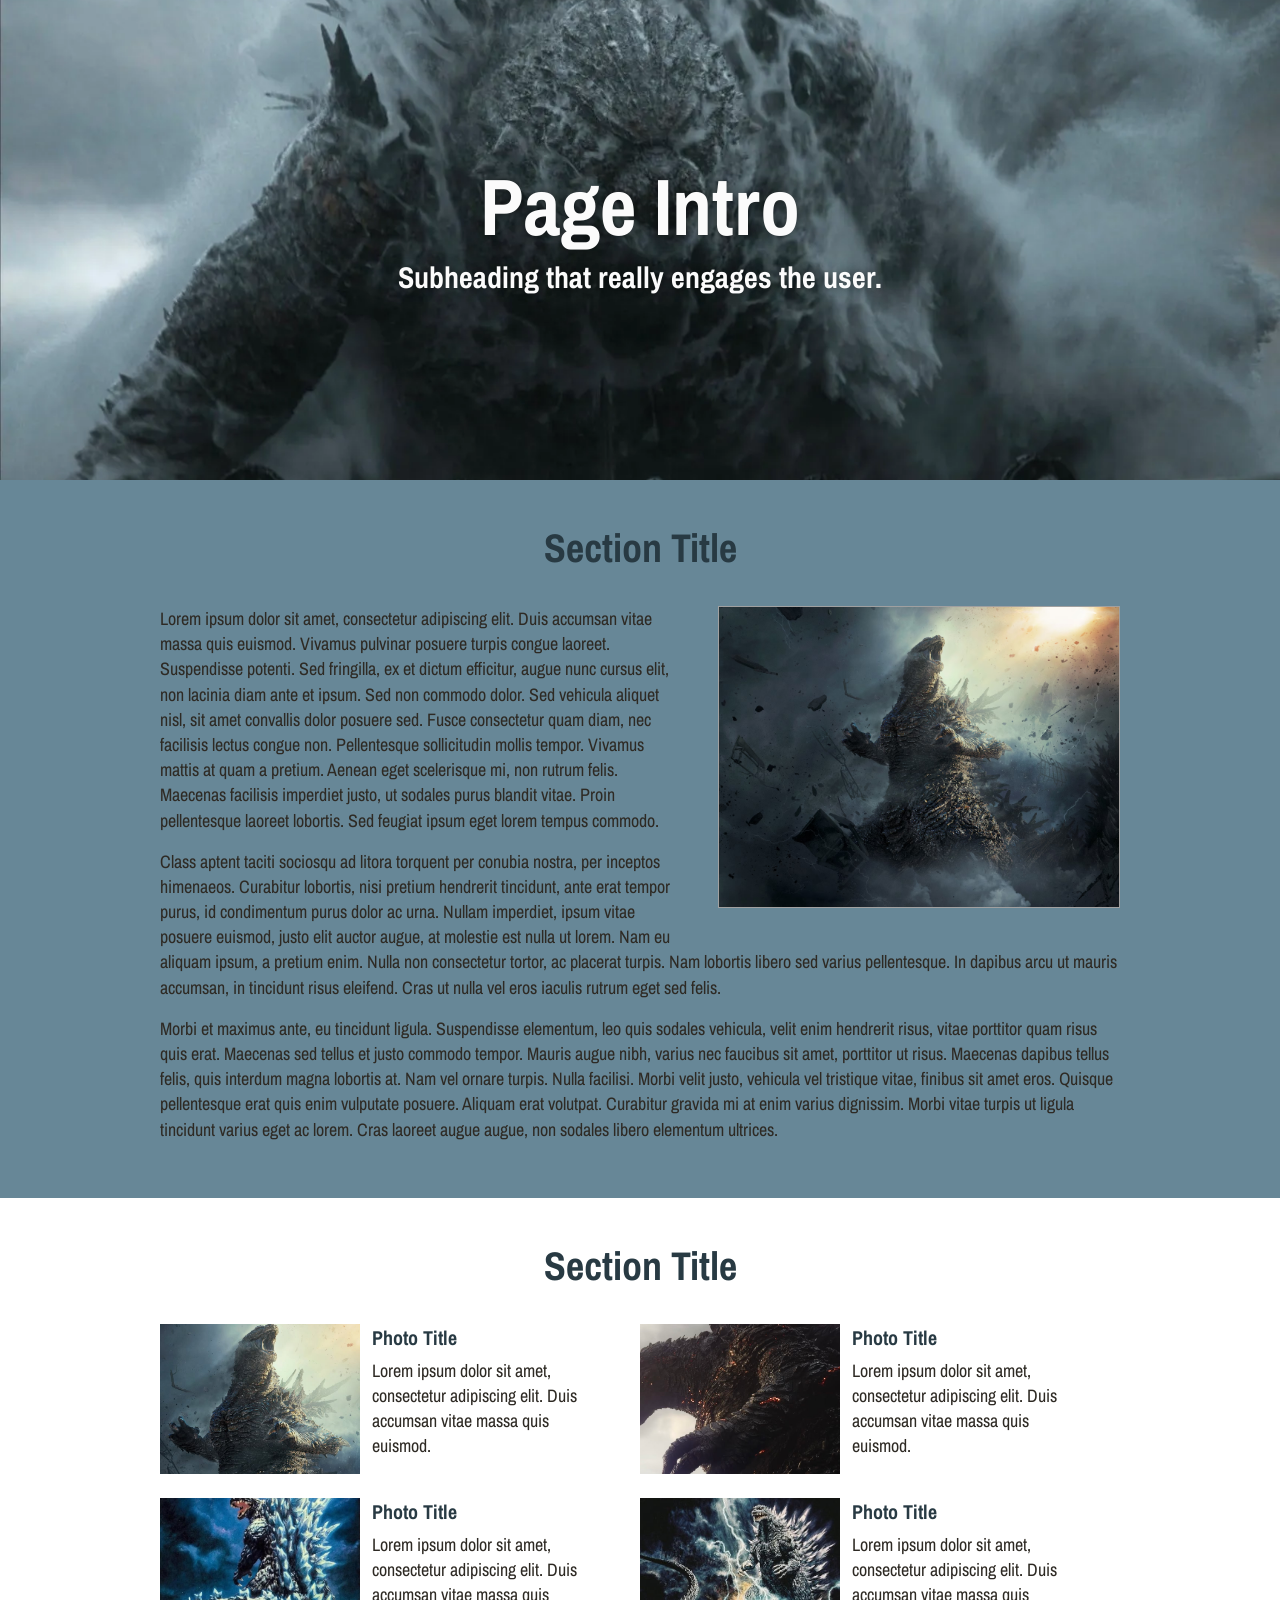
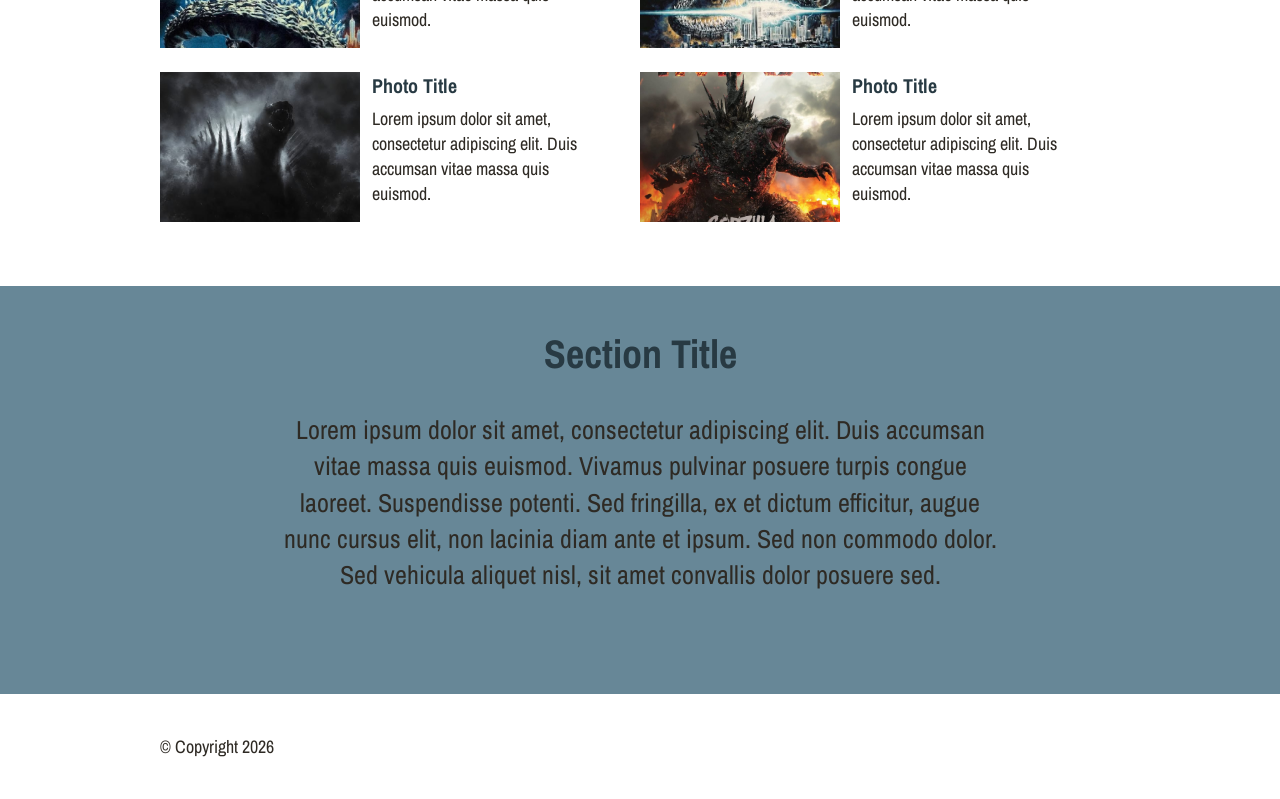
==== multi-panel-page/index.html @ 662425ad "Add files via upload" ====
<!DOCTYPE html>
<html lang="en">
    
	<head>
		<meta charset="UTF-8">
		<meta name="viewport" content="width=device-width, initial-scale=1">
		<title>HTML Tracing Exercise</title>
		<link rel="preconnect" href="https://fonts.googleapis.com">
		<link rel="preconnect" href="https://fonts.gstatic.com" crossorigin>
		<link href="https://fonts.googleapis.com/css2?family=Archivo+Narrow:ital,wght@0,400;0,700;1,400;1,700&display=swap" rel="stylesheet">
		<link rel="stylesheet" href="css/styles.css">
	</head>
	<body>
		<!---->
		<section class="intro">
			<h1>Page Intro</h1>
			<p class="subheading">Subheading that really engages the user.</p>
		</section>
		<!---->
		<section class="main-text">
			<div class="container">
				<h2>Section Title</h2>
				<p><img class="feature" src="images/feature.jpg" alt="feature photo">Lorem ipsum dolor sit amet, consectetur adipiscing elit. Duis accumsan vitae massa quis euismod. Vivamus pulvinar posuere turpis congue laoreet. Suspendisse potenti. Sed fringilla, ex et dictum efficitur, augue nunc cursus elit, non lacinia diam ante et ipsum. Sed non commodo dolor. Sed vehicula aliquet nisl, sit amet convallis dolor posuere sed. Fusce consectetur quam diam, nec facilisis lectus congue non. Pellentesque sollicitudin mollis tempor. Vivamus mattis at quam a pretium. Aenean eget scelerisque mi, non rutrum felis. Maecenas facilisis imperdiet justo, ut sodales purus blandit vitae. Proin pellentesque laoreet lobortis. Sed feugiat ipsum eget lorem tempus commodo.</p>
				<p>Class aptent taciti sociosqu ad litora torquent per conubia nostra, per inceptos himenaeos. Curabitur lobortis, nisi pretium hendrerit tincidunt, ante erat tempor purus, id condimentum purus dolor ac urna. Nullam imperdiet, ipsum vitae posuere euismod, justo elit auctor augue, at molestie est nulla ut lorem. Nam eu aliquam ipsum, a pretium enim. Nulla non consectetur tortor, ac placerat turpis. Nam lobortis libero sed varius pellentesque. In dapibus arcu ut mauris accumsan, in tincidunt risus eleifend. Cras ut nulla vel eros iaculis rutrum eget sed felis.</p>
				<p>Morbi et maximus ante, eu tincidunt ligula. Suspendisse elementum, leo quis sodales vehicula, velit enim hendrerit risus, vitae porttitor quam risus quis erat. Maecenas sed tellus et justo commodo tempor. Mauris augue nibh, varius nec faucibus sit amet, porttitor ut risus. Maecenas dapibus tellus felis, quis interdum magna lobortis at. Nam vel ornare turpis. Nulla facilisi. Morbi velit justo, vehicula vel tristique vitae, finibus sit amet eros. Quisque pellentesque erat quis enim vulputate posuere. Aliquam erat volutpat. Curabitur gravida mi at enim varius dignissim. Morbi vitae turpis ut ligula tincidunt varius eget ac lorem. Cras laoreet augue augue, non sodales libero elementum ultrices.</p>
			</div>
		</section>
        <!---->
		<section class="photos">
			<div class="container">
				<h2>Section Title</h2>
				<ul class="photo-grid">

					<li>
						<img src="images/photo1.jpg" alt="photo 1">
						<h3>Photo Title</h3>
						<p>Lorem ipsum dolor sit amet, consectetur adipiscing elit. Duis accumsan vitae massa quis euismod.</p>
					</li>

					<li>
						<img src="images/photo2.jpg" alt="photo 2">
						<h3>Photo Title</h3>
						<p>Lorem ipsum dolor sit amet, consectetur adipiscing elit. Duis accumsan vitae massa quis euismod.</p>
					</li>

					<li>
						<img src="images/photo3.jpg" alt="photo 3">
						<h3>Photo Title</h3>
						<p>Lorem ipsum dolor sit amet, consectetur adipiscing elit. Duis accumsan vitae massa quis euismod.</p>
					</li>

					<li>
						<img src="images/photo4.jpg" alt="photo 4">
						<h3>Photo Title</h3>
						<p>Lorem ipsum dolor sit amet, consectetur adipiscing elit. Duis accumsan vitae massa quis euismod.</p>
					</li>

					<li>
						<img src="images/photo5.jpg" alt="photo 5">
						<h3>Photo Title</h3>
						<p>Lorem ipsum dolor sit amet, consectetur adipiscing elit. Duis accumsan vitae massa quis euismod.</p>
					</li>

					<li>
						<img src="images/photo6.jpg" alt="photo 6">
						<h3>Photo Title</h3>
						<p>Lorem ipsum dolor sit amet, consectetur adipiscing elit. Duis accumsan vitae massa quis euismod.</p>
					</li>
                    
				</ul>
			</div>
		</section>
		<!---->
		<section class="closing">
			<div class="container">
				<h2>Section Title</h2>
				<p>Lorem ipsum dolor sit amet, consectetur adipiscing elit. Duis accumsan vitae massa quis euismod. Vivamus pulvinar posuere turpis congue laoreet. Suspendisse potenti. Sed fringilla, ex et dictum efficitur, augue nunc cursus elit, non lacinia diam ante et ipsum. Sed non commodo dolor. Sed vehicula aliquet nisl, sit amet convallis dolor posuere sed.</p>
			</div>
		</section>
<!---->
		<section class="footer">
			<div class="container">
				<p>&copy; Copyright 2026</p>
			</div>
		</section>
	</body>

</html>

<!-- 	
Recreate the structure of the background image from the starter page for this assignment. 
The starter page includes the CSS link for the required font, and a background image that you will "trace" using HTML. 
Create each of the five horizontal panels using the <section> element. Use your own images and colors. 
There are various ways to complete this assignment, but your final HTML should be very close to a pixel-perfect copy 
of the background image. As you complete each panel, add the panel's background image or background color last 
(otherwise you won't see the other elements you need to trace).
This assignment will use virtually everything we have learned thus far: type styling, 
complex selectors, foreground and background images, image optimization, the HTML box model, 
floats, grids, and shared classes. Referring to those previous lessons will help, but not 
every answer lies in a previous lesson. Your creative adaptation of what you've learned will be important.
Notes: use the Chrome browser to avoid any browser rendering discrepancies. You'll need to link 
to the Google font 'Archivo Narrow'.
BE ADVISED: This assignment may require considerably more time than the exercises we've done thus far. Plan accordingly.
-->
---- multi-panel-page/css/styles.css ----
body {
	margin: 0;
	padding: 0;
	font-family: 'Archivo Narrow', sans-serif;
	font-size: 18px;
	line-height: 1.4;
	color: #2e2a24;
}

.container {
	width: 960px;
	margin: 0 auto;
}

section {
	padding: 40px 0;
}

h2 {
	font-size: 40px;
	text-align: center;
	color: #283a43;
	margin: 0 0 30px 0;
}

p {
	margin: 16px 0;
}

.intro {
	height: 480px;
	box-sizing: border-box;
	padding-top: 166px;
	text-align: center;
	color: #fbfbfb;
	background-image: url("../images/header.jpg");
	background-size: cover;
	background-position: center;
}

.intro h1 {
	font-size: 80px;
	line-height: 1;
	margin: 0;
	text-shadow: 0 0 10px rgba(0, 0, 0, 0.5);
}

.intro .subheading {
	font-size: 30px;
	font-weight: bold;
	margin: 10px 0 0 0;
	text-shadow: 0 0 8px rgba(0, 0, 0, 0.5);
}

.main-text {
	background-color: #678797;
}

.feature {
	float: right;
	width: 400px;
	height: 300px;
	object-fit: cover;
	border: 1px solid #a0a0a0;
	margin: 0 0 20px 40px;
}

.photos {
	background-color: #fff;
}

.photo-grid {
	display: flex;
	flex-wrap: wrap;
	list-style: none;
	padding: 0;
	margin: 0;
}

.photo-grid li {
	width: 50%;
	box-sizing: border-box;
	padding-right: 40px;
	margin-bottom: 24px;
	overflow: hidden;
}

.photo-grid img {
	float: left;
	width: 200px;
	height: 150px;
	object-fit: cover;
	margin-right: 12px;
}

.photo-grid h3 {
	font-size: 20px;
	color: #283a43;
	margin: 0 0 6px 0;
}

.photo-grid p {
	margin: 0;
}

.closing {
	background-color: #678797;
}

.closing p {
	font-size: 26px;
	text-align: center;
	width: 720px;
	margin: 0 auto 60px auto;
}

.footer {
	background-color: #fff;
}

.footer p {
	margin: 0;
}
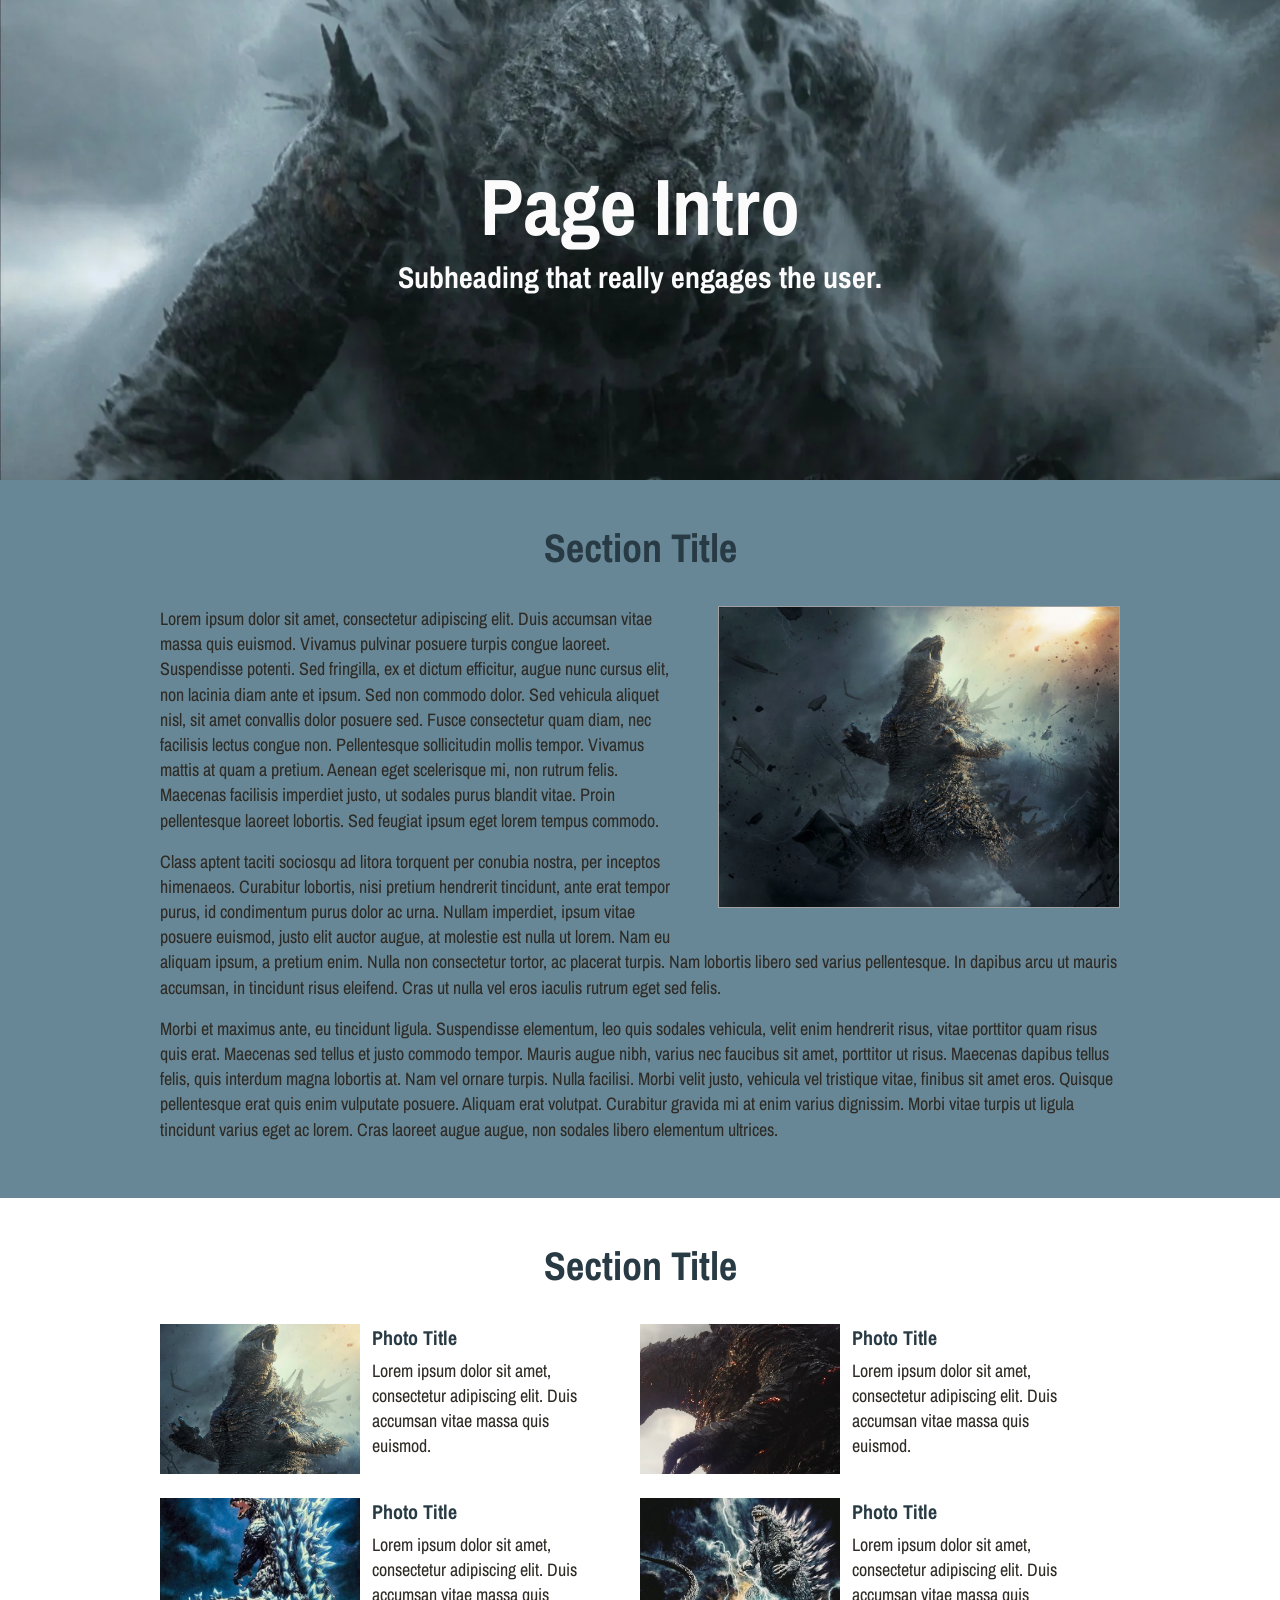
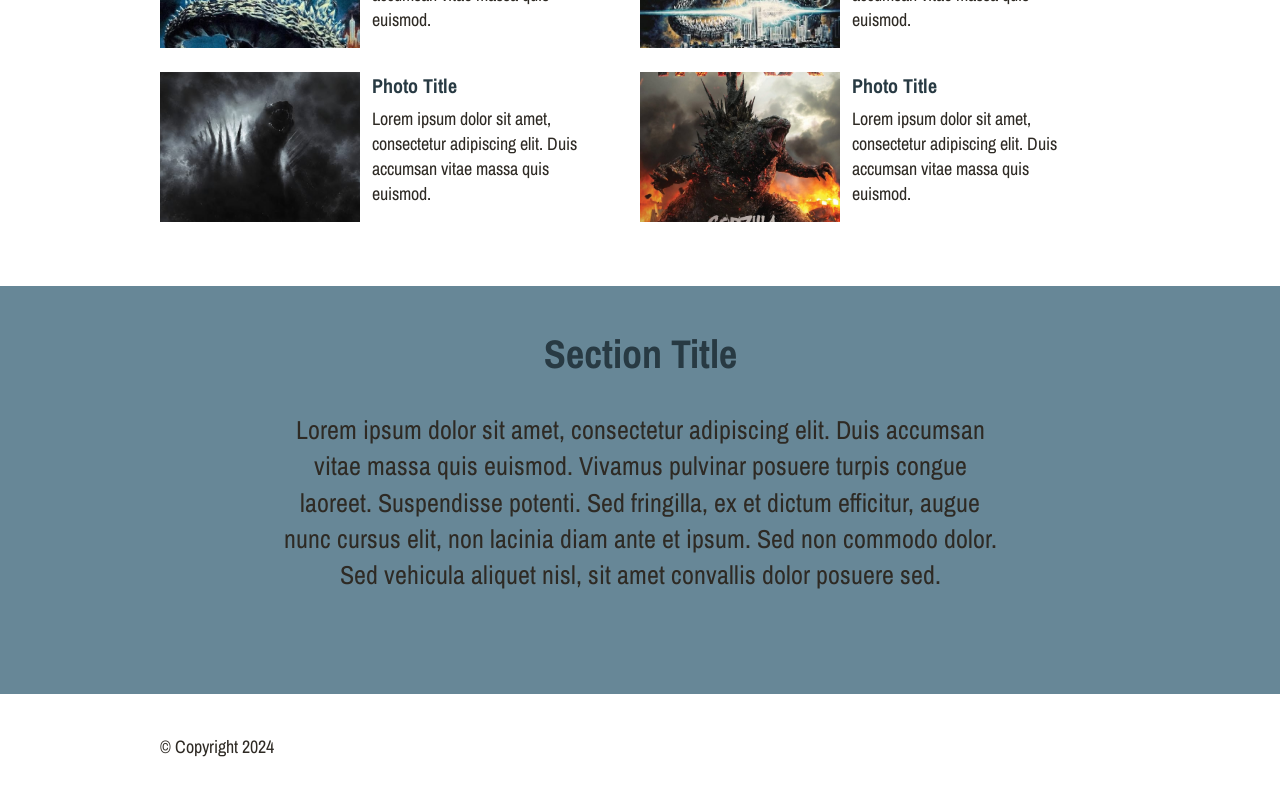
==== commit 1c8280a2: "Add files via upload added alt text" ====
--- a/multi-panel-page/index.html
+++ b/multi-panel-page/index.html
@@ -32,41 +32,41 @@
 				<ul class="photo-grid">
 
 					<li>
-						<img src="images/photo1.jpg" alt="photo 1">
+						<img src="images/photo1.jpg" alt="Godzilla from Minus Zero aura farming.">
 						<h3>Photo Title</h3>
 						<p>Lorem ipsum dolor sit amet, consectetur adipiscing elit. Duis accumsan vitae massa quis euismod.</p>
 					</li>
 
 					<li>
-						<img src="images/photo2.jpg" alt="photo 2">
+						<img src="images/photo2.jpg" alt="Godzilla after atomic breath roaring, and aura farming.2">
 						<h3>Photo Title</h3>
 						<p>Lorem ipsum dolor sit amet, consectetur adipiscing elit. Duis accumsan vitae massa quis euismod.</p>
 					</li>
 
 					<li>
-						<img src="images/photo3.jpg" alt="photo 3">
+						<img src="images/photo3.jpg" alt="Godzilla Final Wars poster.">
 						<h3>Photo Title</h3>
 						<p>Lorem ipsum dolor sit amet, consectetur adipiscing elit. Duis accumsan vitae massa quis euismod.</p>
 					</li>
 
 					<li>
-						<img src="images/photo4.jpg" alt="photo 4">
+						<img src="images/photo4.jpg" alt="Giant Godzilla over a city aura farming with lightning everywhere.">
 						<h3>Photo Title</h3>
 						<p>Lorem ipsum dolor sit amet, consectetur adipiscing elit. Duis accumsan vitae massa quis euismod.</p>
 					</li>
 
 					<li>
-						<img src="images/photo5.jpg" alt="photo 5">
+						<img src="images/photo5.jpg" alt="Godzilla roaring. Its cloudy and theres a plane under him.">
 						<h3>Photo Title</h3>
 						<p>Lorem ipsum dolor sit amet, consectetur adipiscing elit. Duis accumsan vitae massa quis euismod.</p>
 					</li>
 
 					<li>
-						<img src="images/photo6.jpg" alt="photo 6">
+						<img src="images/photo6.jpg" alt="Godzilla Minus Zero IMAX poster with him standing over a bunch of fire.">
 						<h3>Photo Title</h3>
 						<p>Lorem ipsum dolor sit amet, consectetur adipiscing elit. Duis accumsan vitae massa quis euismod.</p>
 					</li>
-                    
+
 				</ul>
 			</div>
 		</section>
@@ -80,7 +80,7 @@
 <!---->
 		<section class="footer">
 			<div class="container">
-				<p>&copy; Copyright 2026</p>
+				<p>&copy; Copyright 2024</p>
 			</div>
 		</section>
 	</body>
--- a/multi-panel-page/css/styles.css
+++ b/multi-panel-page/css/styles.css
@@ -42,14 +42,12 @@
 	font-size: 80px;
 	line-height: 1;
 	margin: 0;
-	text-shadow: 0 0 10px rgba(0, 0, 0, 0.5);
 }
 
 .intro .subheading {
 	font-size: 30px;
 	font-weight: bold;
 	margin: 10px 0 0 0;
-	text-shadow: 0 0 8px rgba(0, 0, 0, 0.5);
 }
 
 .main-text {
